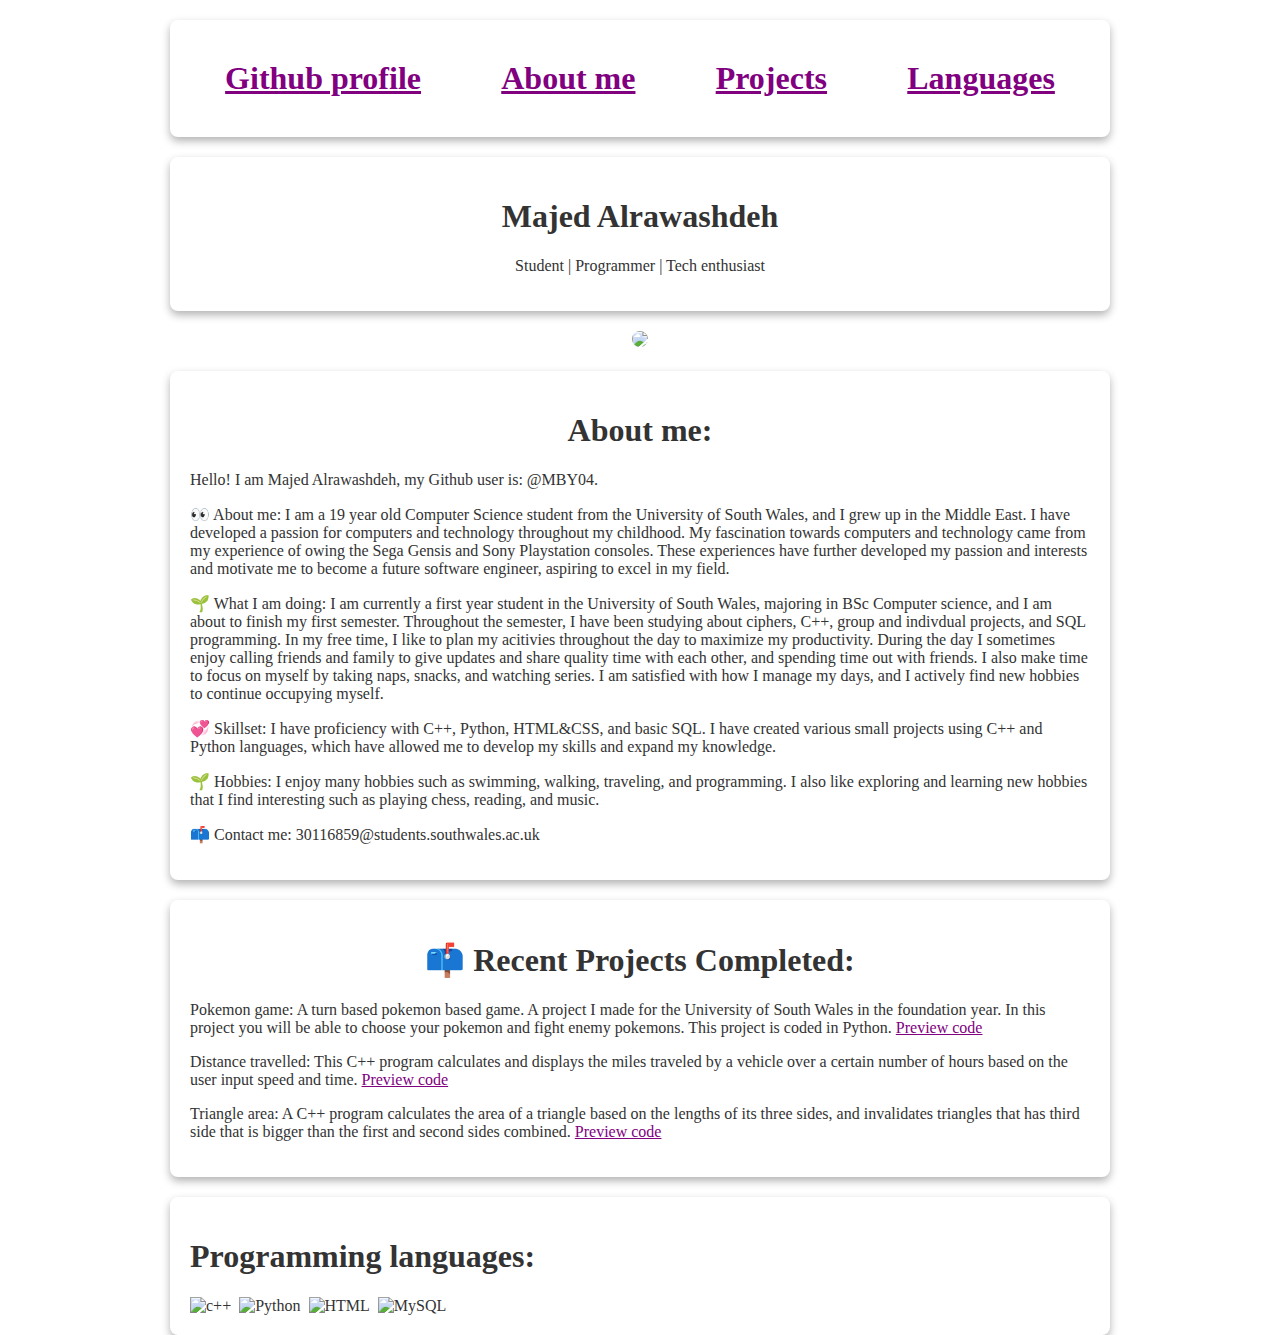
==== index.html @ 83416c59 "Update index.html" ====
<!DOCTYPE html>
<html lang="en-US">
  <head>
    <meta charset="UTF-8">
    <meta http-equiv="X-UA-Compatible" content="IE=edge">
    <meta name="viewport" content="width=device-width, initial-scale=1">

<!-- Begin Jekyll SEO tag v2.8.0 -->
<title>MBY04 | Config files for my GitHub profile.</title>
<meta name="generator" content="Jekyll v3.10.0" />
<meta property="og:title" content="MBY04" />
<meta property="og:locale" content="en_US" />
<meta name="description" content="Config files for my GitHub profile." />
<meta property="og:description" content="Config files for my GitHub profile." />
<link rel="canonical" href="https://mby04.github.io/MBY04/" />
<meta property="og:url" content="https://mby04.github.io/MBY04/" />
<meta property="og:site_name" content="MBY04" />
<meta property="og:type" content="website" />
<meta name="twitter:card" content="summary" />
<meta property="twitter:title" content="MBY04" />
<script type="application/ld+json">
{"@context":"https://schema.org","@type":"WebSite","description":"Config files for my GitHub profile.","headline":"MBY04","name":"MBY04","url":"https://mby04.github.io/MBY04/"}</script>
<!-- End Jekyll SEO tag -->

    <link rel="stylesheet" href="/MBY04/assets/css/style.css?v=f64815eb4b3774fd8aa784715b7b4d214f896856">
    <link rel="stylesheet" href="styles.css">
    <!-- start custom head snippets, customize with your own _includes/head-custom.html file -->

<!-- Setup Google Analytics -->



<!-- You can set your favicon here -->
<!-- link rel="shortcut icon" type="image/x-icon" href="/MBY04/favicon.ico" -->

<!-- end custom head snippets -->

  </head>
  <body>
    <div class="container-lg px-3 my-5 markdown-body">
      <div class="box">
      <h1 id="navigator"><a href="https://github.com/MBY04">Github profile</a> <a href="#body" class="nav-button">About me</a> <a href="#projects" class="nav-button">Projects</a> <a href="#Programming" class="nav-button">Languages</a></h1> 
      </div>

      
<div class="box" id="header" align="center">

<header>
    <h1> Majed Alrawashdeh </h1>
    <p>Student | Programmer | Tech enthusiast </p>
</header>

</div>

<div class="headergif" align="center">
    <img src="https://user-images.githubusercontent.com/74038190/219923809-b86dc415-a0c2-4a38-bc88-ad6cf06395a8.gif" width="450px" />
</div>

<div class="box" id="body" align="left">

<h1 align="middle">About me:</h1>

<p>Hello! I am Majed Alrawashdeh, my Github user is: @MBY04.</p>

<p>👀 About me: I am a 19 year old Computer Science student from the University of South Wales, and I grew up in the Middle East. I have developed a passion for computers and technology throughout my childhood. My fascination towards computers and technology came from my experience of owing the Sega Gensis and Sony Playstation consoles. These experiences have further developed my passion and interests and motivate me to become a future software engineer, aspiring to excel in my field.</p>

<p>🌱 What I am doing: I am currently a first year student in the University of South Wales, majoring in BSc Computer science, and I am about to finish my first semester. Throughout the semester, I have been studying about ciphers, C++, group and indivdual projects, and SQL programming. In my free time, I like to plan my acitivies throughout the day to maximize my productivity. During the day I sometimes enjoy calling friends and family to give updates and share quality time with each other, and spending time out with friends. I also make time to focus on myself by taking naps, snacks, and watching series. I am satisfied with how I manage my days, and I actively find new hobbies to continue occupying myself.</p>

<p>💞️ Skillset: I have proficiency with C++, Python, HTML&amp;CSS, and basic SQL. I have created various small projects using C++ and Python languages, which have allowed me to develop my skills and expand my knowledge.</p>

<p>🌱 Hobbies: I enjoy many hobbies such as swimming, walking, traveling, and programming. I also like exploring and learning new hobbies that I find interesting such as playing chess, reading, and music.</p>

<p>📫 Contact me: 30116859@students.southwales.ac.uk</p>

</div>

<div class="box">
<h1 id="projects" align="middle">📫 Recent Projects Completed:</h1>
<p> Pokemon game: A turn based pokemon based game. A project I made for the University of South Wales in the foundation year. In this project you will be able to choose your pokemon and fight enemy pokemons. This project is coded in Python. <a href="https://github.com/MBY04/Pokemon/blob/main/Code" class="button">Preview code</a></p>
<p>Distance travelled: This C++ program calculates and displays the miles traveled by a vehicle over a certain number of hours based on the user input speed and time. <a href="https://github.com/MBY04/DistanceTravelled/blob/main/code" class="button">Preview code</a></p>
<p>Triangle area: A C++ program calculates the area of a triangle based on the lengths of its three sides, and invalidates triangles that has third side that is bigger than the first and second sides combined. <a href="https://github.com/MBY04/TriangleArea/blob/main/Code" class="button">Preview code</a></p>
</div>

<div class="box" id="Programming">
    <h1>Programming languages:</h1>
    <img src="https://raw.githubusercontent.com/isocpp/logos/master/cpp_logo.png" title="c++" alt="c++" width="40" height="40"/>&nbsp;
    <img src="https://raw.githubusercontent.com/bablubambal/All_logo_and_pictures/1ac69ce5fbc389725f16f989fa53c62d6e1b4883/programming%20languages/python.svg" title="Python" alt="Python" width="40" height="40"/>&nbsp;
    <img src="https://raw.githubusercontent.com/bablubambal/All_logo_and_pictures/1ac69ce5fbc389725f16f989fa53c62d6e1b4883/social%20icons/html5.svg" title="HTML5" alt="HTML" width="40" height="40"/>&nbsp;
    <img src="https://raw.githubusercontent.com/bwks/vendor-icons-svg/refs/heads/master/mysql-logo.svg" title="MySQL" alt="MySQL" width="40" height="40"/>&nbsp;
</div>



      
    </div>
    <script src="https://cdnjs.cloudflare.com/ajax/libs/anchor-js/4.1.0/anchor.min.js" integrity="sha256-lZaRhKri35AyJSypXXs4o6OPFTbTmUoltBbDCbdzegg=" crossorigin="anonymous"></script>
    <script>anchors.add();</script>
  </body>
</html>
---- styles.css ----
html {
  scroll-behavior: smooth;
}

html,

body {
  height: 100%;
  margin: 0;
  background: url('https://media.giphy.com/media/FupCCQnyHOCSUEueed/giphy.gif') no-repeat center center fixed;
  background-size: cover;
}

.headergif img {
  
  border-radius: 15px;
  width: 450px;
  height: auto;

}

.header {
  color: white;
  text-align: center;
  padding: 20px;
  margin: 20px;
}

#navigator {
      display: flex;
      justify-content: space-around;
      align-items: center;
      gap: 10px;
      margin: 20px 0;
    }

a{
  color: purple;
}

.box {
  background-color: white;
  padding: 20px;
  margin: 20px auto;
  border-radius: 8px;
  box-shadow: 0 4px 8px rgba(0, 0, 0, 0.3);
  width: 110%;
  max-width: 900px;
  color: #333;

  .top-left {
  position: absolute;
  top: 10px;
  left: 10px;
}

.top-right {
  position: absolute;
  top: 10px;
  right: 10px;
}

.bottom-left {
  position: absolute;
  bottom: 10px;
  left: 10px;
}

.bottom-right {
  position: absolute;
  bottom: 10px;
  right: 10px;
}
}
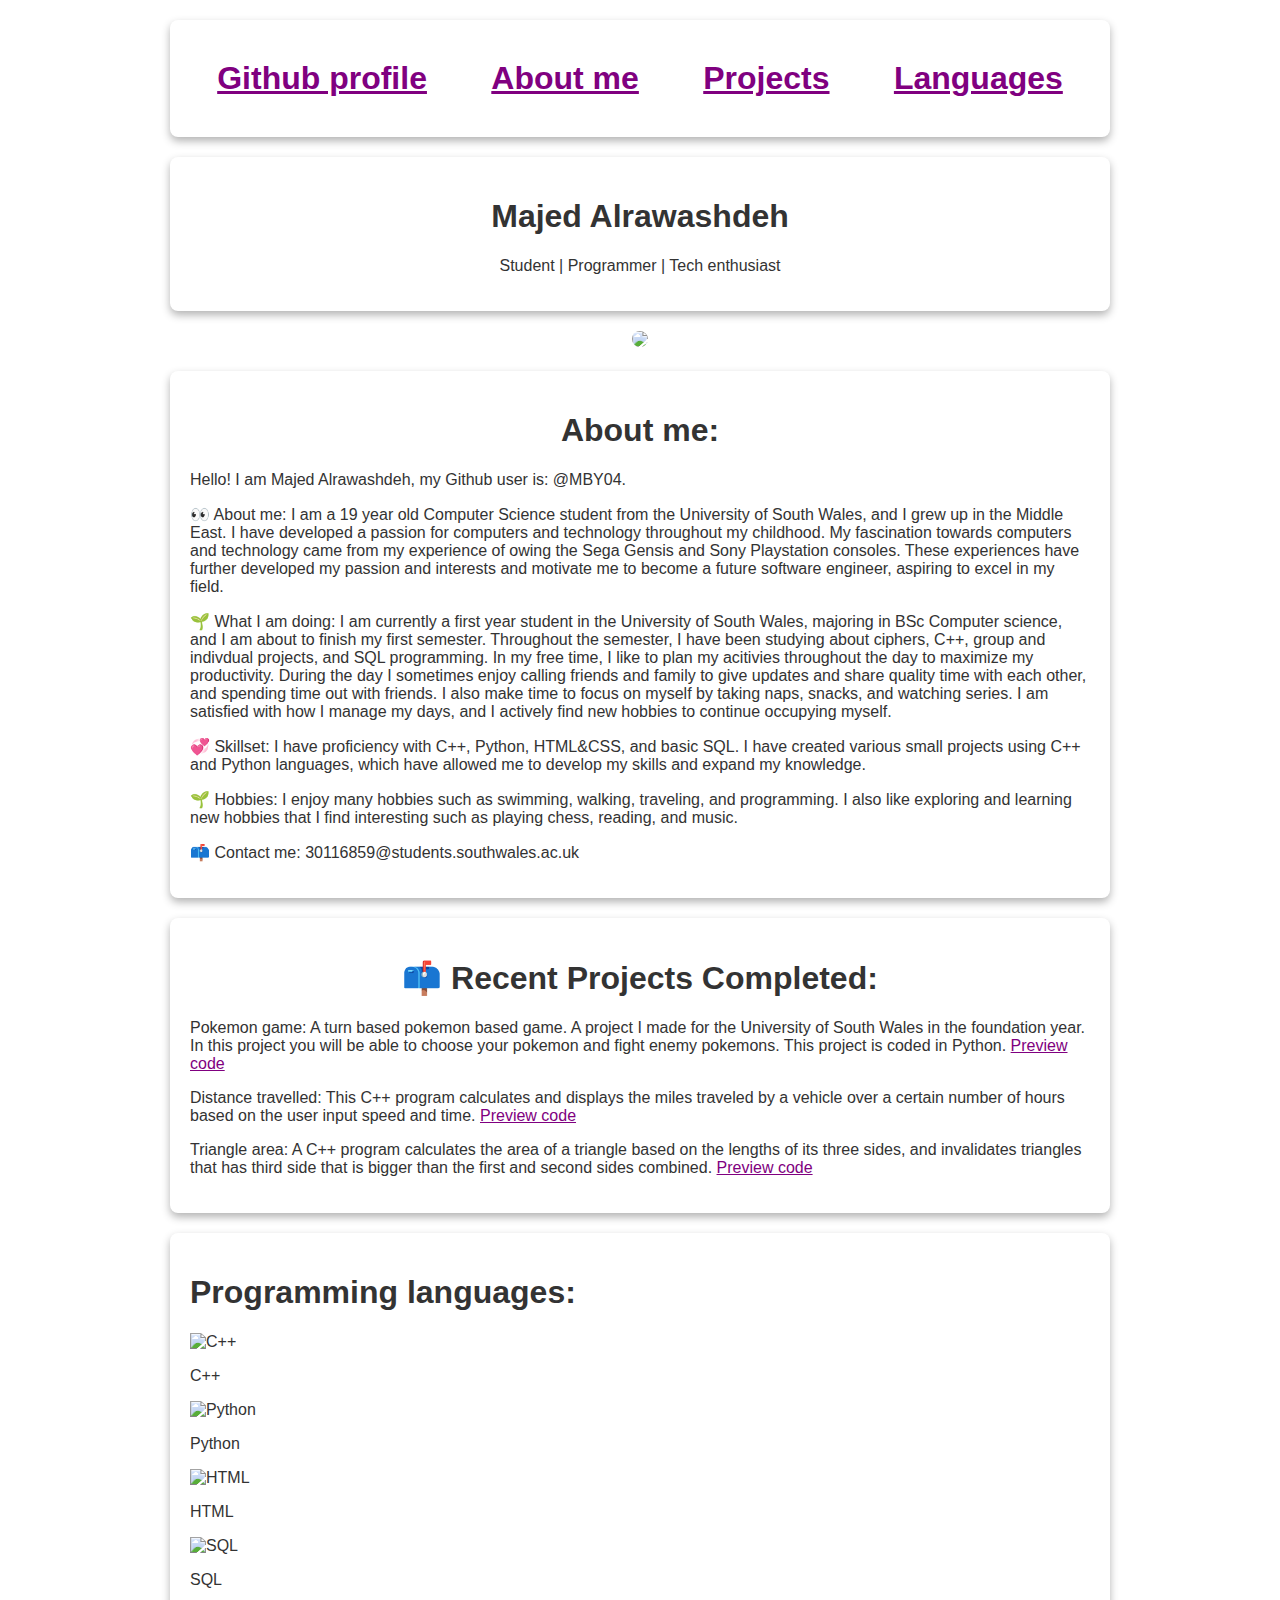
==== commit 48beee18: "Update index.html" ====
--- a/index.html
+++ b/index.html
@@ -84,10 +84,26 @@
 
 <div class="box" id="Programming">
     <h1>Programming languages:</h1>
-    <img src="https://raw.githubusercontent.com/isocpp/logos/master/cpp_logo.png" title="c++" alt="c++" width="40" height="40"/>&nbsp;
-    <img src="https://raw.githubusercontent.com/bablubambal/All_logo_and_pictures/1ac69ce5fbc389725f16f989fa53c62d6e1b4883/programming%20languages/python.svg" title="Python" alt="Python" width="40" height="40"/>&nbsp;
-    <img src="https://raw.githubusercontent.com/bablubambal/All_logo_and_pictures/1ac69ce5fbc389725f16f989fa53c62d6e1b4883/social%20icons/html5.svg" title="HTML5" alt="HTML" width="40" height="40"/>&nbsp;
-    <img src="https://raw.githubusercontent.com/bwks/vendor-icons-svg/refs/heads/master/mysql-logo.svg" title="MySQL" alt="MySQL" width="40" height="40"/>&nbsp;
+  
+    <div class="ProgrammingImages">
+        <img src="https://raw.githubusercontent.com/isocpp/logos/master/cpp_logo.png" title="C++" alt="C++" />
+        <p>C++</p>
+    </div>
+    
+    <div class="ProgrammingImages">
+        <img src="https://raw.githubusercontent.com/bablubambal/All_logo_and_pictures/1ac69ce5fbc389725f16f989fa53c62d6e1b4883/programming%20languages/python.svg" title="Python" alt="Python" />
+        <p>Python</p>
+    </div>
+    
+    <div class="ProgrammingImages">
+        <img src="https://raw.githubusercontent.com/bablubambal/All_logo_and_pictures/1ac69ce5fbc389725f16f989fa53c62d6e1b4883/social%20icons/html5.svg" title="HTML" alt="HTML" />
+        <p>HTML</p>
+    </div>
+    
+    <div class="ProgrammingImages">
+        <img src="https://raw.githubusercontent.com/bwks/vendor-icons-svg/refs/heads/master/mysql-logo.svg" title="SQL" alt="SQL" />
+        <p>SQL</p>
+    </div>
 </div>
 
 
--- a/styles.css
+++ b/styles.css
@@ -9,6 +9,7 @@
   margin: 0;
   background: url('https://media.giphy.com/media/FupCCQnyHOCSUEueed/giphy.gif') no-repeat center center fixed;
   background-size: cover;
+  font-family: 'Helvetica', 'Arial', sans-serif;
 }
 
 .headergif img {
@@ -48,27 +49,4 @@
   max-width: 900px;
   color: #333;
 
-  .top-left {
-  position: absolute;
-  top: 10px;
-  left: 10px;
 }
-
-.top-right {
-  position: absolute;
-  top: 10px;
-  right: 10px;
-}
-
-.bottom-left {
-  position: absolute;
-  bottom: 10px;
-  left: 10px;
-}
-
-.bottom-right {
-  position: absolute;
-  bottom: 10px;
-  right: 10px;
-}
-}
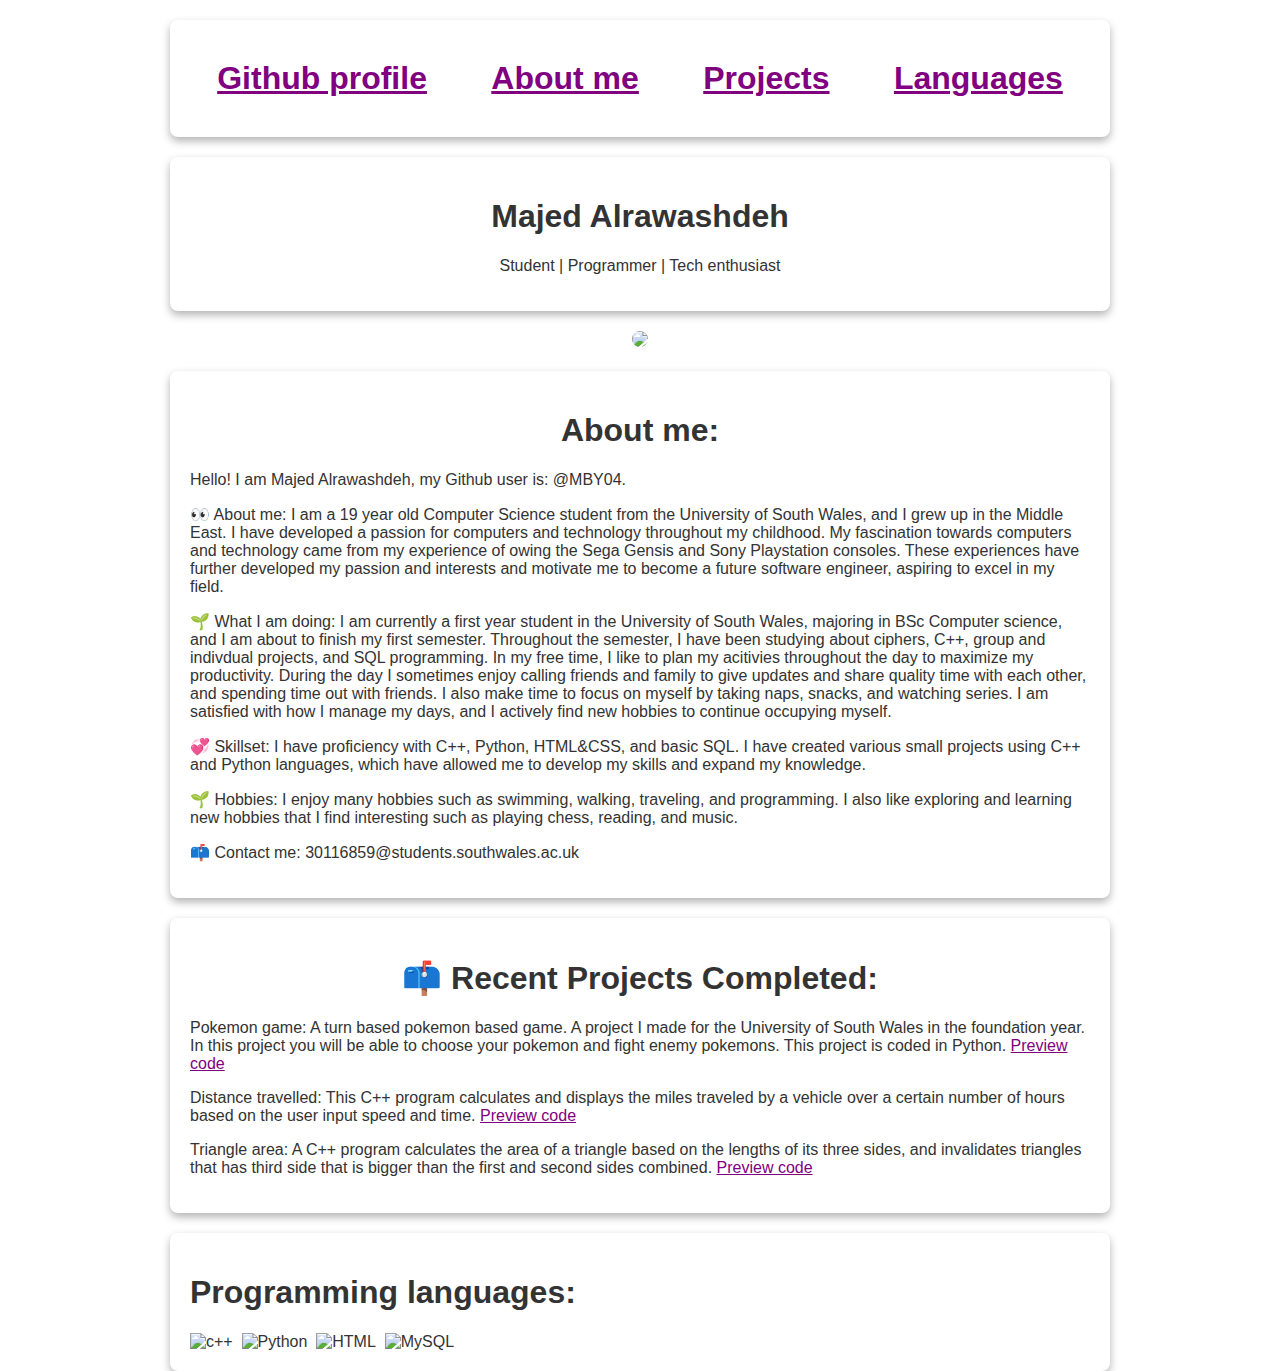
==== commit 3e39c6ed: "Update index.html" ====
--- a/index.html
+++ b/index.html
@@ -84,26 +84,10 @@
 
 <div class="box" id="Programming">
     <h1>Programming languages:</h1>
-  
-    <div class="ProgrammingImages">
-        <img src="https://raw.githubusercontent.com/isocpp/logos/master/cpp_logo.png" title="C++" alt="C++" />
-        <p>C++</p>
-    </div>
-    
-    <div class="ProgrammingImages">
-        <img src="https://raw.githubusercontent.com/bablubambal/All_logo_and_pictures/1ac69ce5fbc389725f16f989fa53c62d6e1b4883/programming%20languages/python.svg" title="Python" alt="Python" />
-        <p>Python</p>
-    </div>
-    
-    <div class="ProgrammingImages">
-        <img src="https://raw.githubusercontent.com/bablubambal/All_logo_and_pictures/1ac69ce5fbc389725f16f989fa53c62d6e1b4883/social%20icons/html5.svg" title="HTML" alt="HTML" />
-        <p>HTML</p>
-    </div>
-    
-    <div class="ProgrammingImages">
-        <img src="https://raw.githubusercontent.com/bwks/vendor-icons-svg/refs/heads/master/mysql-logo.svg" title="SQL" alt="SQL" />
-        <p>SQL</p>
-    </div>
+    <img src="https://raw.githubusercontent.com/isocpp/logos/master/cpp_logo.png" title="c++" alt="c++" width="40" height="40"/>&nbsp;
+    <img src="https://raw.githubusercontent.com/bablubambal/All_logo_and_pictures/1ac69ce5fbc389725f16f989fa53c62d6e1b4883/programming%20languages/python.svg" title="Python" alt="Python" width="40" height="40"/>&nbsp;
+    <img src="https://raw.githubusercontent.com/bablubambal/All_logo_and_pictures/1ac69ce5fbc389725f16f989fa53c62d6e1b4883/social%20icons/html5.svg" title="HTML5" alt="HTML" width="40" height="40"/>&nbsp;
+    <img src="https://raw.githubusercontent.com/bwks/vendor-icons-svg/refs/heads/master/mysql-logo.svg" title="MySQL" alt="MySQL" width="40" height="40"/>&nbsp;
 </div>
 
 
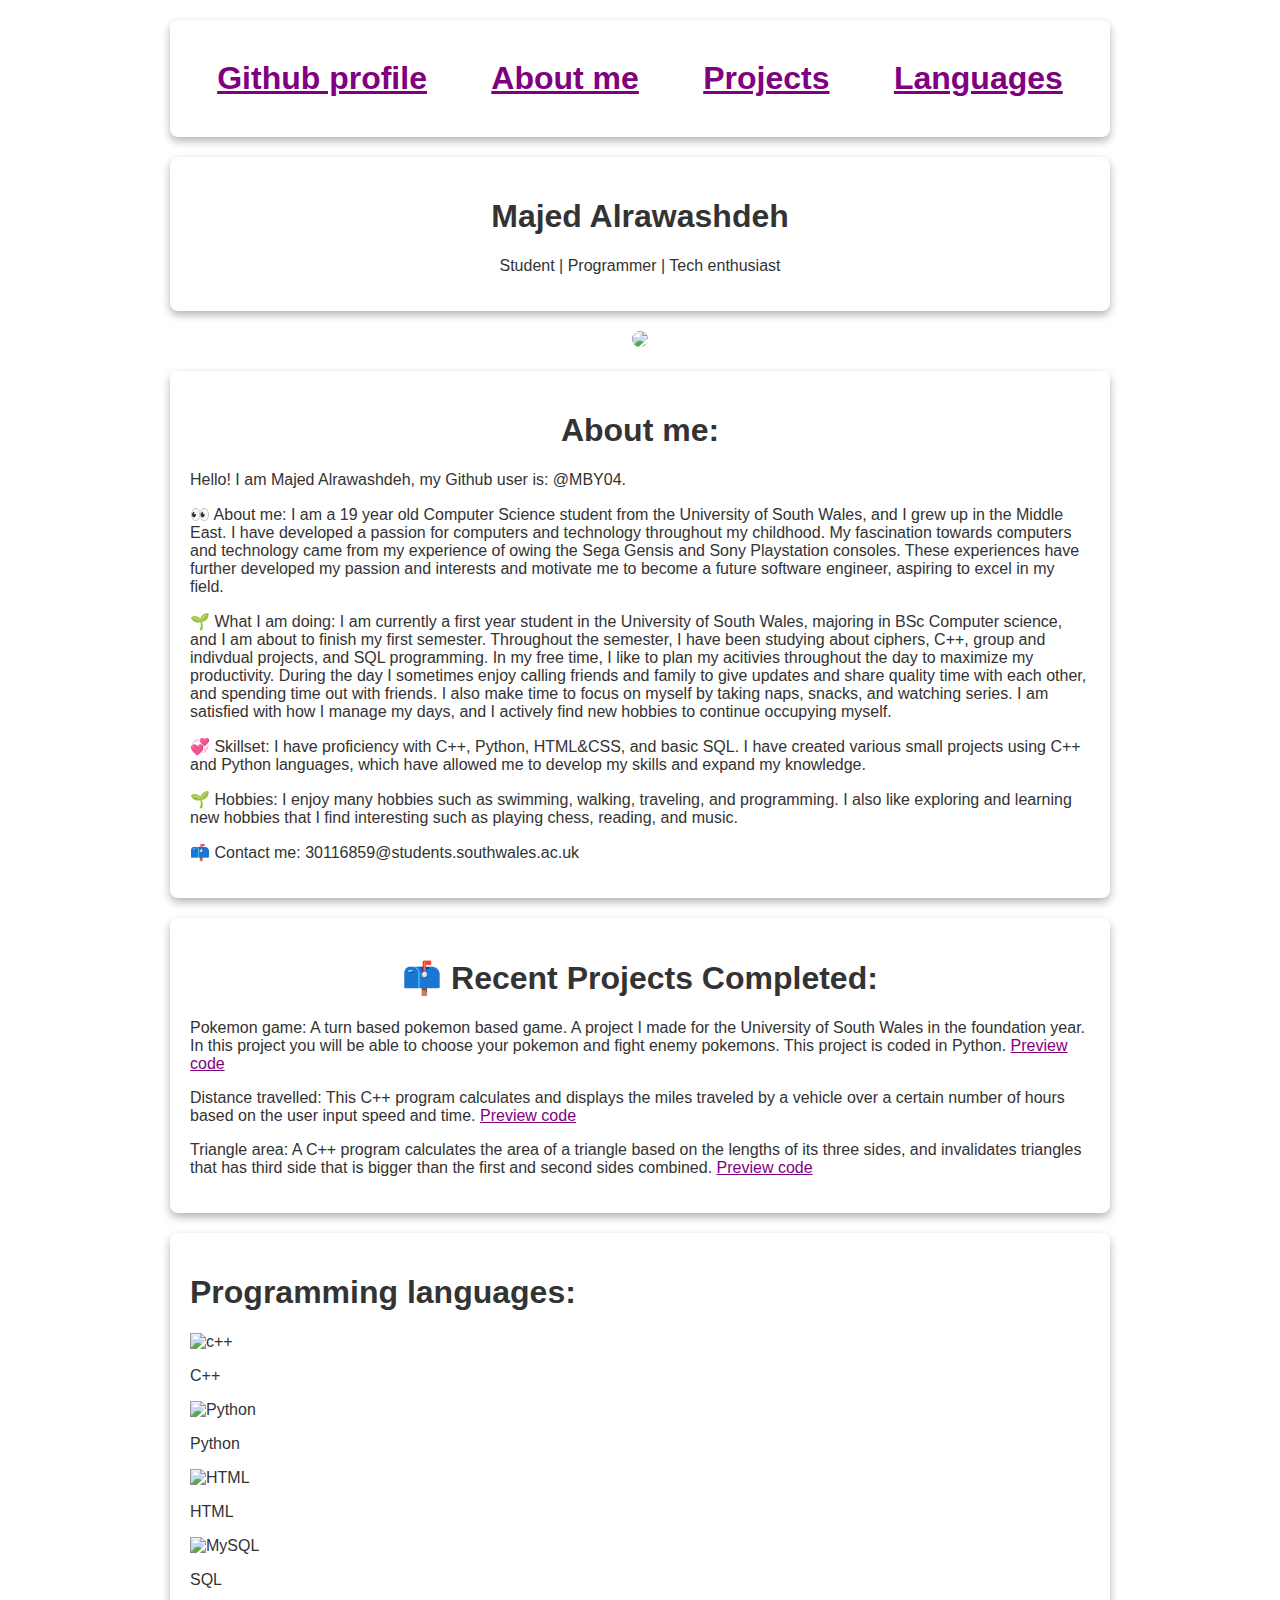
==== commit 1eb87f16: "Update index.html" ====
--- a/index.html
+++ b/index.html
@@ -84,10 +84,26 @@
 
 <div class="box" id="Programming">
     <h1>Programming languages:</h1>
+    <div class="ProgrammingImage">
     <img src="https://raw.githubusercontent.com/isocpp/logos/master/cpp_logo.png" title="c++" alt="c++" width="40" height="40"/>&nbsp;
+    <p>C++</p>
+    </div>
+
+    <div class="ProgrammingImage">
     <img src="https://raw.githubusercontent.com/bablubambal/All_logo_and_pictures/1ac69ce5fbc389725f16f989fa53c62d6e1b4883/programming%20languages/python.svg" title="Python" alt="Python" width="40" height="40"/>&nbsp;
+    <p>Python</p>
+    </div>
+
+    <div class="ProgrammingImage">
     <img src="https://raw.githubusercontent.com/bablubambal/All_logo_and_pictures/1ac69ce5fbc389725f16f989fa53c62d6e1b4883/social%20icons/html5.svg" title="HTML5" alt="HTML" width="40" height="40"/>&nbsp;
+    <p>HTML</p>
+    </div>
+  
+    <div class="ProgrammingImage">
     <img src="https://raw.githubusercontent.com/bwks/vendor-icons-svg/refs/heads/master/mysql-logo.svg" title="MySQL" alt="MySQL" width="40" height="40"/>&nbsp;
+    <p>SQL</p>
+    </div>
+  
 </div>
 
 
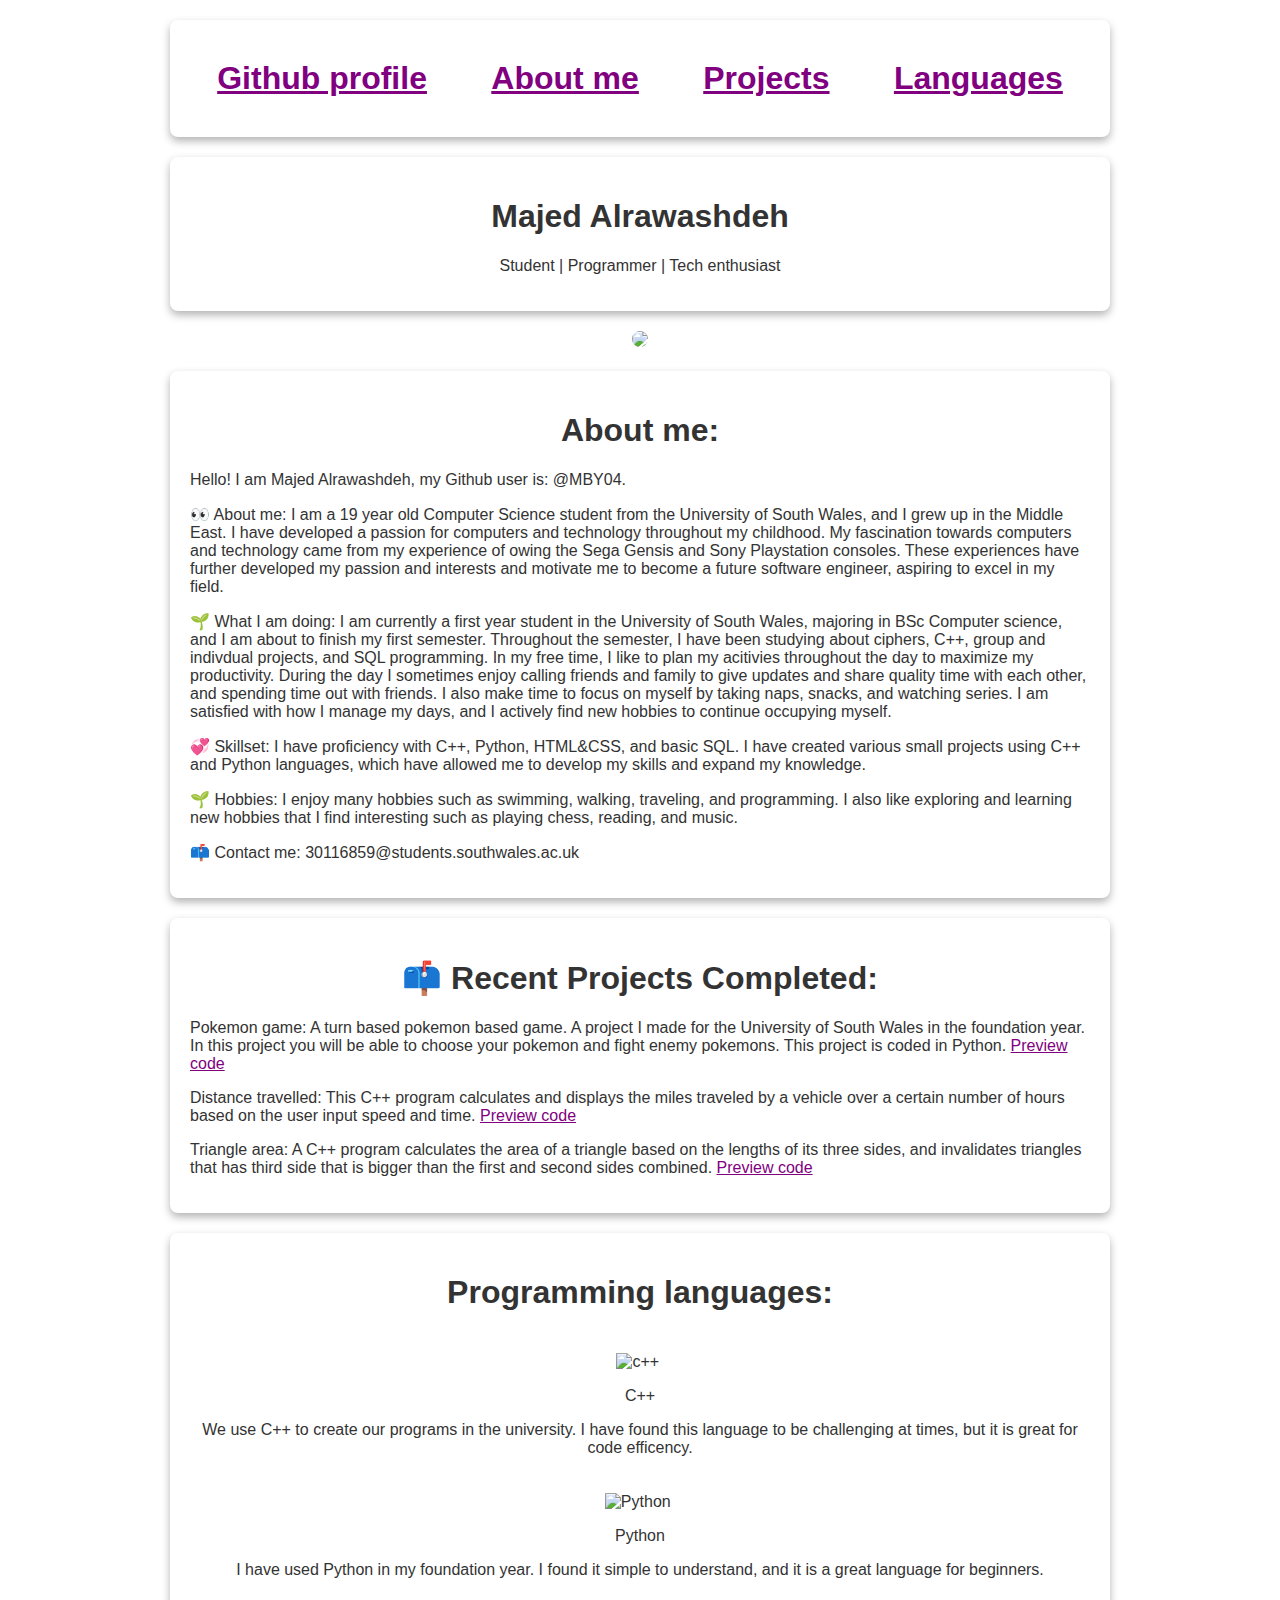
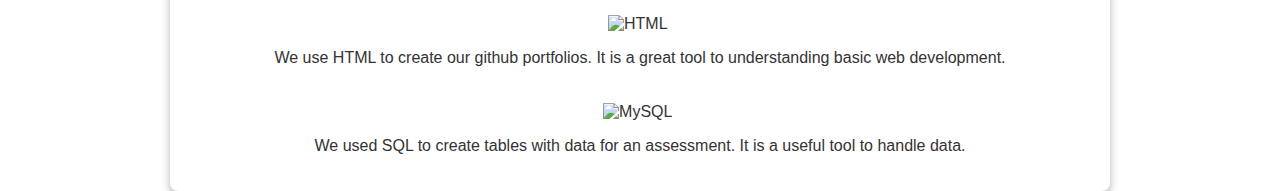
==== commit b10a3859: "Update index.html" ====
--- a/index.html
+++ b/index.html
@@ -85,23 +85,25 @@
 <div class="box" id="Programming">
     <h1>Programming languages:</h1>
     <div class="ProgrammingImage">
-    <img src="https://raw.githubusercontent.com/isocpp/logos/master/cpp_logo.png" title="c++" alt="c++" width="40" height="40"/>&nbsp;
+    <img src="https://raw.githubusercontent.com/isocpp/logos/master/cpp_logo.png" class="cppImage" title="c++" alt="c++" width="70" height="70"/>&nbsp;
     <p>C++</p>
+    <p>We use C++ to create our programs in the university. I have found this language to be challenging at times, but it is great for code efficency.</p>
     </div>
 
     <div class="ProgrammingImage">
-    <img src="https://raw.githubusercontent.com/bablubambal/All_logo_and_pictures/1ac69ce5fbc389725f16f989fa53c62d6e1b4883/programming%20languages/python.svg" title="Python" alt="Python" width="40" height="40"/>&nbsp;
+    <img src="https://raw.githubusercontent.com/bablubambal/All_logo_and_pictures/1ac69ce5fbc389725f16f989fa53c62d6e1b4883/programming%20languages/python.svg" class="PythonImage" title="Python" alt="Python" width="70" height="70"/>&nbsp;
     <p>Python</p>
+    <p>I have used Python in my foundation year. I found it simple to understand, and it is a great language for beginners.</p>
     </div>
 
     <div class="ProgrammingImage">
-    <img src="https://raw.githubusercontent.com/bablubambal/All_logo_and_pictures/1ac69ce5fbc389725f16f989fa53c62d6e1b4883/social%20icons/html5.svg" title="HTML5" alt="HTML" width="40" height="40"/>&nbsp;
-    <p>HTML</p>
+    <img src="https://raw.githubusercontent.com/bablubambal/All_logo_and_pictures/1ac69ce5fbc389725f16f989fa53c62d6e1b4883/social%20icons/html5.svg" class="HTMLImage" title="HTML5" alt="HTML" width="70" height="70"/>&nbsp;
+    <p>We use HTML to create our github portfolios. It is a great tool to understanding basic web development.</p>
     </div>
   
     <div class="ProgrammingImage">
-    <img src="https://raw.githubusercontent.com/bwks/vendor-icons-svg/refs/heads/master/mysql-logo.svg" title="MySQL" alt="MySQL" width="40" height="40"/>&nbsp;
-    <p>SQL</p>
+    <img src="https://raw.githubusercontent.com/bwks/vendor-icons-svg/refs/heads/master/mysql-logo.svg" class="SQLImage" title="MySQL" alt="MySQL" width="70" height="70"/>&nbsp;
+    <p>We used SQL to create tables with data for an assessment. It is a useful tool to handle data. </p>
     </div>
   
 </div>
--- a/styles.css
+++ b/styles.css
@@ -35,6 +35,18 @@
       margin: 20px 0;
     }
 
+#Programming{
+    text-align: center;
+    display: flex;
+    flex-direction: column; 
+    align-items: center;
+    gap: 20px; 
+}
+
+.ProgrammingImage {
+    text-align: center;
+}
+
 a{
   color: purple;
 }
@@ -50,3 +62,35 @@
   color: #333;
 
 }
+
+.cppImage {
+    transition: transform 0.3s ease;
+}
+
+.cppImage:hover {
+    transform: scale(1.2);
+}
+
+.PythonImage {
+    transition: transform 0.3s ease;
+}
+
+.PythonImage:hover {
+    transform: scale(1.2);
+}
+
+.HTMLImage {
+    transition: transform 0.3s ease;
+}
+
+.HTMLImage:hover {
+    transform: scale(1.2);
+}
+
+.SQLImage {
+    transition: transform 0.3s ease;
+}
+
+.SQLImage:hover {
+    transform: scale(1.2);
+}
